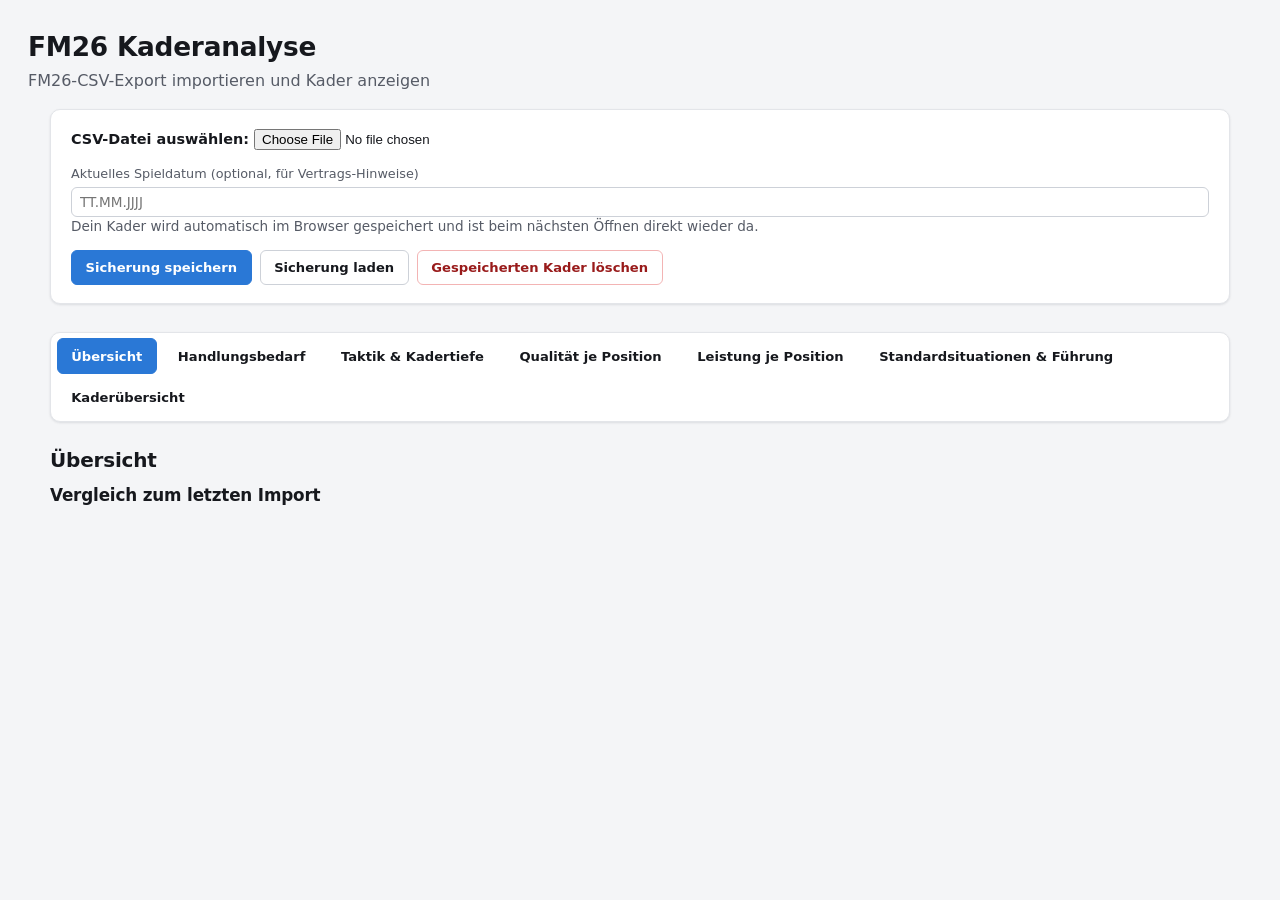
==== index.html @ 470788df "Design-Überarbeitung: konsistentes Token-System, Akzentfarbe, Karten-Look Neues Set an CSS-Variablen" ====
<!DOCTYPE html>
<html lang="de">
<head>
  <meta charset="UTF-8">
  <meta name="viewport" content="width=device-width, initial-scale=1">
  <title>FM26 Kaderanalyse</title>
  <link rel="stylesheet" href="css/styles.css?v=23">
</head>
<body>
  <header>
    <h1>FM26 Kaderanalyse</h1>
    <p>FM26-CSV-Export importieren und Kader anzeigen</p>
  </header>

  <main>
    <section id="import-section">
      <label for="csv-file">CSV-Datei auswählen:</label>
      <input type="file" id="csv-file" accept=".csv">
      <div id="import-status"></div>
      <div class="filter-field reference-date-field">
        <label for="reference-date">Aktuelles Spieldatum (optional, für Vertrags-Hinweise)</label>
        <input type="text" id="reference-date" placeholder="TT.MM.JJJJ">
      </div>
      <p class="standards-note">Dein Kader wird automatisch im Browser gespeichert und ist beim nächsten Öffnen direkt wieder da.</p>
      <div class="storage-actions">
        <button type="button" id="backup-export-btn">Sicherung speichern</button>
        <button type="button" id="backup-import-btn">Sicherung laden</button>
        <input type="file" id="backup-import-input" accept=".json" hidden>
        <button type="button" id="reset-kader-btn">Gespeicherten Kader löschen</button>
      </div>
    </section>

    <nav id="view-nav" class="view-nav" hidden>
      <button type="button" data-tab="uebersicht" class="view-nav-btn">Übersicht</button>
      <button type="button" data-tab="hinweise" class="view-nav-btn">Handlungsbedarf</button>
      <button type="button" data-tab="taktik" class="view-nav-btn">Taktik &amp; Kadertiefe</button>
      <button type="button" data-tab="qualitaet" class="view-nav-btn">Qualität je Position</button>
      <button type="button" data-tab="leistung" class="view-nav-btn">Leistung je Position</button>
      <button type="button" data-tab="standards" class="view-nav-btn">Standardsituationen &amp; Führung</button>
      <button type="button" data-tab="kader" class="view-nav-btn">Kaderübersicht</button>
    </nav>

    <section id="tab-uebersicht" class="app-tab">
      <h2>Übersicht</h2>

      <h3>Vergleich zum letzten Import</h3>
      <div id="import-comparison"></div>
    </section>

    <section id="tab-hinweise" class="app-tab" hidden>
      <h2>Handlungsbedarf</h2>
      <p class="standards-note">Regelbasiert und transparent, keine Blackbox: <strong>Vertrag prüfen</strong> (Vertragsende bald + Spieler wichtig für die Mannschaft), <strong>Verkaufskandidat</strong> (Status "Nicht benötigt" ODER hohes Gehalt für eine kleine Rolle ODER [hohes Gehalt/Marktwert + unterdurchschnittliche Leistung]), <strong>Verleihkandidat</strong> (jung + wenig Einsatzzeit, aber nicht "Nicht benötigt"), <strong>Status-Diskrepanz</strong> (tatsächliche vs. vereinbarte Einsatzzeit weichen stark ab). Häkchen markieren erledigte Punkte nur für diesen Import - beim nächsten Import wieder leer, da sich die Datenbasis dann ohnehin ändert.</p>
      <details id="hint-thresholds-settings" class="quality-settings">
        <summary>Schwellenwerte anpassen (Startpunkt, editierbar)</summary>
        <div id="hint-thresholds-settings-body"></div>
      </details>
      <div id="hints-summary" class="hints-summary"></div>
    </section>

    <section id="tab-taktik" class="app-tab" hidden>
      <h2>Taktik</h2>
      <p class="standards-note">Stelle deine Taktik auf dem Feld zusammen (Formations-Preset oder frei per Drag &amp; Drop) - daraus ergeben sich die benötigten Positionen für die Lücken-Analyse.</p>
      <div id="tactics-presets" class="tactics-presets"></div>
      <div class="tactics-layout">
        <div id="tactics-board" class="tactics-board"></div>
        <div class="tactics-sidebar">
          <h4>Kadertiefe</h4>
          <p class="standards-note">Ziel-Kadertiefe je Position = Starter-Anzahl aus der Taktik × 2 (Rotation/Ausfallsicherheit). Ampel: fehlt (0 Spieler) / dünn (weniger als die Starter selbst) / knapp (Starter gedeckt, keine Rotation) / ok. Kachel anklicken zeigt die passenden Spieler darunter.</p>
          <div id="position-gaps" class="position-gaps"></div>
          <div id="position-gaps-detail"></div>
        </div>
      </div>
    </section>

    <section id="tab-qualitaet" class="app-tab" hidden>
      <h2>Qualität je Position</h2>
      <p class="standards-note">Ø-Wert frei wählbarer Attribute je Position - ein Vorschlag aus FM-Community-Guides als editierbarer Startpunkt, keine feste Bewertungsformel.</p>
      <details id="quality-settings" class="quality-settings">
        <summary>Attribute je Position anpassen (Startpunkt, editierbar)</summary>
        <div id="quality-settings-body"></div>
      </details>
      <p id="quality-no-tactic-note" class="standards-note" hidden></p>
      <div id="quality-table-wrapper"></div>
    </section>

    <section id="tab-leistung" class="app-tab" hidden>
      <h2>Leistung je Position</h2>
      <p class="standards-note">Auf Basis echter Saisondaten (z. B. Durchschnittsnote) statt Attributen/Potenzial. Hat ein Spieler diese Saison noch keine Spiele gemacht, wird übergangsweise seine Vorsaison-Note verwendet, erkennbar am "*" (z. B. im Spielerprofil) - verschwindet automatisch, sobald echte neue Daten da sind.</p>
      <details id="performance-settings" class="quality-settings">
        <summary>Leistungskennzahlen anpassen (Startpunkt, editierbar)</summary>
        <div id="performance-settings-body"></div>
      </details>
      <p id="performance-no-tactic-note" class="standards-note" hidden></p>
      <div id="performance-table-wrapper"></div>
    </section>

    <section id="tab-standards" class="app-tab" hidden>
      <h2>Standardsituationen &amp; Führung</h2>
      <p class="standards-note">Nutzt die echten FM-Attribute (Freistöße, Elfmeter, Führungsqualitäten), sofern im Export vorhanden. Fehlen sie, bleibt die Vorauswahl leer – du kannst unten trotzdem Ersatz-Attribute wählen.</p>
      <details id="standards-settings" class="quality-settings">
        <summary>Attribute je Kategorie anpassen (Startpunkt, editierbar)</summary>
        <div id="standards-settings-body"></div>
      </details>
      <div id="standards-results" class="standards-results"></div>
    </section>

    <section id="tab-kader" class="app-tab" hidden>
      <h2>Kader (<span id="row-count">0</span> Spieler)</h2>
      <p class="standards-note">Alle importierten Spieler mit allen verfügbaren Spalten aus dem Export - filterbar und sortierbar (Klick auf Tabellenkopf), zusätzliche Attribut-Spalten über die Filter dazuwählbar. Über die Häkchen links 2-4 Spieler für den direkten Vergleich auswählbar.</p>
      <div id="filters" class="filters"></div>
      <div id="compare-bar" class="compare-bar" hidden></div>
      <div id="table-wrapper"></div>
    </section>
  </main>

  <script src="js/csvParser.js?v=23"></script>
  <script src="js/players.js?v=23"></script>
  <script src="js/tactics.js?v=23"></script>
  <script src="js/hints.js?v=23"></script>
  <script src="js/quality.js?v=23"></script>
  <script src="js/performance.js?v=23"></script>
  <script src="js/standards.js?v=23"></script>
  <script src="js/storage.js?v=23"></script>
  <script src="js/app.js?v=23"></script>
</body>
</html>
---- css/styles.css ----
/* ---------------------------------------------------------------------
   Design-Tokens - ein Satz Variablen statt verstreuter Hex-Werte, damit
   Farbe/Radius/Abstand/Schatten konsistent bleiben und sich an einer
   Stelle anpassen lassen. Akzentfarbe ist dasselbe validierte Blau wie
   im Spielervergleich-Chart (slot 1 der geprüften Kategorial-Palette,
   siehe compare.js) - dadurch wirkt die App als ein System statt aus
   Einzelteilen zusammengesetzt. Bewusst nur ein Modus (hell) - die App
   hatte nie Dark Mode, ein halbfertiger würde inkonsistenter wirken als
   keiner (siehe README "Erweiterungspunkte").
   --------------------------------------------------------------------- */
:root {
  --color-page: #f4f5f7;
  --color-surface: #ffffff;
  --color-surface-muted: #f7f8fa;
  --color-border: #e3e5e9;
  --color-border-strong: #cdd1d8;
  --color-text: #16181d;
  --color-text-secondary: #565b66;
  --color-text-muted: #8a8f99;

  --color-accent: #2a78d6;
  --color-accent-hover: #1c5cab;
  --color-accent-soft: #eaf1fc;
  --color-accent-soft-border: #cbdcf4;
  --color-accent-contrast: #ffffff;

  --color-good-bg: #e5f7e5;
  --color-good-text: #0a6e0a;
  --color-warn-bg: #fef3c7;
  --color-warn-text: #92400e;
  --color-warn-strong-bg: #fef9c3;
  --color-warn-strong-text: #854d0e;
  --color-danger-bg: #fee2e2;
  --color-danger-text: #991b1b;
  --color-danger-border: #f3b4b4;

  --radius-sm: 6px;
  --radius-md: 10px;
  --radius-pill: 999px;

  --shadow-card: 0 1px 2px rgba(16, 24, 40, 0.04), 0 1px 3px rgba(16, 24, 40, 0.07);
  --shadow-card-hover: 0 2px 4px rgba(16, 24, 40, 0.06), 0 4px 10px rgba(16, 24, 40, 0.08);

  --font-sans: system-ui, -apple-system, "Segoe UI", sans-serif;
}

* {
  box-sizing: border-box;
}

body {
  font-family: var(--font-sans);
  margin: 0;
  padding: 1.75rem;
  background: var(--color-page);
  color: var(--color-text);
  line-height: 1.45;
  -webkit-font-smoothing: antialiased;
}

main {
  max-width: 1180px;
  margin: 0 auto;
}

h1, h2, h3, h4 {
  font-family: var(--font-sans);
  color: var(--color-text);
  letter-spacing: -0.01em;
}

header h1 {
  margin: 0 0 0.2rem;
  font-size: 1.65rem;
  font-weight: 700;
}

header p {
  margin-top: 0;
  color: var(--color-text-secondary);
}

h2 {
  font-size: 1.25rem;
  font-weight: 700;
  margin: 1.75rem 0 0.5rem;
}

.app-tab > h2:first-child {
  margin-top: 0;
}

a {
  color: var(--color-accent);
}

/* ---------------------------------------------------------------------
   Import-Bereich
   --------------------------------------------------------------------- */
#import-section {
  margin-bottom: 1.75rem;
  background: var(--color-surface);
  border: 1px solid var(--color-border);
  border-radius: var(--radius-md);
  box-shadow: var(--shadow-card);
  padding: 1.1rem 1.25rem;
}

#import-section > label {
  font-weight: 600;
  font-size: 0.9rem;
}

#import-status {
  margin-top: 0.75rem;
  font-size: 0.95rem;
}

.reference-date-field {
  margin-top: 0.9rem;
}

/* ---------------------------------------------------------------------
   Buttons - eine gemeinsame Basis für alle button-artigen Elemente,
   Primär-/Gefahren-Varianten setzen nur Farbe/Rand ab. Kein Klassen-
   Umbau in HTML/JS nötig, alle bestehenden Container-Selektoren bleiben.
   --------------------------------------------------------------------- */
.storage-actions button,
.compare-bar button,
.tactics-preset-btn,
.tactics-add button,
.view-nav-btn,
.filters button,
#hint-thresholds-settings-body button {
  padding: 0.45rem 0.85rem;
  font: inherit;
  font-size: 0.82rem;
  font-weight: 600;
  border: 1px solid var(--color-border-strong);
  border-radius: var(--radius-sm);
  background: var(--color-surface);
  color: var(--color-text);
  cursor: pointer;
  transition: background-color 120ms ease, border-color 120ms ease, color 120ms ease, box-shadow 120ms ease;
}

.storage-actions button:hover,
.compare-bar button:hover:not(:disabled),
.tactics-preset-btn:hover,
.tactics-add button:hover,
.view-nav-btn:hover,
.filters button:hover,
#hint-thresholds-settings-body button:hover {
  border-color: var(--color-accent);
  color: var(--color-accent-hover);
}

.storage-actions {
  display: flex;
  flex-wrap: wrap;
  gap: 0.5rem;
  margin-top: 0.6rem;
}

#backup-export-btn {
  border-color: var(--color-accent);
  background: var(--color-accent);
  color: var(--color-accent-contrast);
}

#backup-export-btn:hover {
  background: var(--color-accent-hover);
  border-color: var(--color-accent-hover);
  color: var(--color-accent-contrast);
}

#reset-kader-btn {
  color: var(--color-danger-text);
  border-color: var(--color-danger-border);
}

#reset-kader-btn:hover {
  background: var(--color-danger-bg);
  border-color: var(--color-danger-text);
  color: var(--color-danger-text);
}

/* ---------------------------------------------------------------------
   Spielervergleich-Leiste (Kaderübersicht)
   --------------------------------------------------------------------- */
.compare-bar {
  display: flex;
  flex-wrap: wrap;
  align-items: center;
  gap: 0.75rem;
  margin-top: 0.6rem;
  padding: 0.55rem 0.9rem;
  background: var(--color-accent-soft);
  border: 1px solid var(--color-accent-soft-border);
  border-radius: var(--radius-md);
  font-size: 0.85rem;
  color: var(--color-text);
}

.compare-bar button:first-of-type {
  border-color: var(--color-accent);
  background: var(--color-accent);
  color: var(--color-accent-contrast);
}

.compare-bar button:first-of-type:hover:not(:disabled) {
  background: var(--color-accent-hover);
  border-color: var(--color-accent-hover);
  color: var(--color-accent-contrast);
}

.compare-bar button:disabled {
  cursor: not-allowed;
  opacity: 0.5;
}

/* ---------------------------------------------------------------------
   Taktik-Presets
   --------------------------------------------------------------------- */
.tactics-presets {
  display: flex;
  flex-wrap: wrap;
  align-items: center;
  gap: 0.4rem;
  margin-bottom: 0.9rem;
}

.tactics-preset-btn.active {
  background: var(--color-accent);
  color: var(--color-accent-contrast);
  border-color: var(--color-accent);
}

.tactics-add {
  display: flex;
  align-items: center;
  gap: 0.4rem;
  margin-left: 0.5rem;
  font-size: 0.8rem;
}

.tactics-add select {
  padding: 0.35rem 0.5rem;
  font-size: 0.8rem;
  border: 1px solid var(--color-border-strong);
  border-radius: var(--radius-sm);
  background: var(--color-surface);
  color: var(--color-text);
}

.tactics-layout {
  display: flex;
  flex-wrap: wrap;
  align-items: flex-start;
  gap: 1.5rem;
}

.tactics-sidebar {
  flex: 1;
  min-width: 220px;
}

.tactics-sidebar h4 {
  margin: 0 0 0.5rem 0;
  font-size: 1rem;
}

.tactics-board {
  position: relative;
  width: 100%;
  max-width: 360px;
  flex-shrink: 0;
  aspect-ratio: 2 / 3;
  background: linear-gradient(180deg, #2f9e44, #278a3b);
  border: 2px solid #fff;
  border-radius: var(--radius-md);
  box-shadow: var(--shadow-card);
  margin-bottom: 1rem;
  overflow: hidden;
  touch-action: none;
}

.tactics-halfway-line {
  position: absolute;
  left: 0;
  right: 0;
  top: 50%;
  height: 2px;
  background: rgba(255, 255, 255, 0.6);
}

.tactics-center-circle {
  position: absolute;
  left: 50%;
  top: 50%;
  width: 70px;
  height: 70px;
  margin-left: -35px;
  margin-top: -35px;
  border: 2px solid rgba(255, 255, 255, 0.6);
  border-radius: 50%;
}

.tactics-box {
  position: absolute;
  left: 25%;
  width: 50%;
  height: 12%;
  border: 2px solid rgba(255, 255, 255, 0.6);
}

.tactics-box-top {
  top: 0;
  border-top: none;
}

.tactics-box-bottom {
  bottom: 0;
  border-bottom: none;
}

.tactics-zone-line {
  position: absolute;
  top: 0;
  bottom: 0;
  border-left: 1px dashed rgba(255, 255, 255, 0.35);
  pointer-events: none;
}

.tactics-zone-label {
  position: absolute;
  top: 0.3rem;
  transform: translateX(-50%);
  color: rgba(255, 255, 255, 0.55);
  font-size: 0.7rem;
  font-weight: 600;
  pointer-events: none;
}

.tactics-row-line {
  position: absolute;
  left: 0;
  right: 0;
  border-top: 1px dashed rgba(255, 255, 255, 0.25);
  pointer-events: none;
}

.tactics-row-label {
  position: absolute;
  left: 0.3rem;
  transform: translateY(-50%);
  color: rgba(255, 255, 255, 0.45);
  font-size: 0.6rem;
  font-weight: 600;
  pointer-events: none;
}

.tactic-marker {
  position: absolute;
  transform: translate(-50%, -50%);
  padding: 0.3rem 0.55rem;
  border-radius: var(--radius-pill);
  background: var(--color-accent);
  color: #fff;
  display: flex;
  align-items: center;
  justify-content: center;
  font-size: 0.65rem;
  font-weight: 700;
  white-space: nowrap;
  cursor: grab;
  user-select: none;
  touch-action: none;
  box-shadow: 0 1px 3px rgba(0, 0, 0, 0.25);
}

.tactic-marker:active {
  cursor: grabbing;
}

.tactic-marker-remove {
  position: absolute;
  top: -6px;
  right: -6px;
  width: 16px;
  height: 16px;
  background: #dc2626;
  color: #fff;
  border-radius: 50%;
  font-size: 0.65rem;
  line-height: 16px;
  text-align: center;
  cursor: pointer;
}

/* ---------------------------------------------------------------------
   Positionslücken (Kadertiefe)
   --------------------------------------------------------------------- */
.position-gaps {
  display: flex;
  flex-wrap: wrap;
  gap: 0.4rem;
  margin-bottom: 1rem;
}

.position-gap-chip {
  background: var(--color-accent-soft);
  color: var(--color-accent-hover);
  border-radius: var(--radius-sm);
  padding: 0.3rem 0.65rem;
  font-size: 0.85rem;
  font-weight: 600;
  cursor: pointer;
  border: 2px solid transparent;
  transition: border-color 120ms ease;
}

.position-gap-chip.selected {
  border-color: var(--color-accent);
}

.position-gap-chip.tight {
  background: var(--color-warn-strong-bg);
  color: var(--color-warn-strong-text);
}

.position-gap-chip.thin {
  background: var(--color-warn-bg);
  color: var(--color-warn-text);
}

.position-gap-chip.missing {
  background: var(--color-danger-bg);
  color: var(--color-danger-text);
}

/* ---------------------------------------------------------------------
   Haupt-Navigation
   --------------------------------------------------------------------- */
.view-nav {
  display: flex;
  flex-wrap: wrap;
  gap: 0.4rem;
  margin-bottom: 1.5rem;
  padding: 0.35rem;
  background: var(--color-surface);
  border: 1px solid var(--color-border);
  border-radius: var(--radius-md);
  box-shadow: var(--shadow-card);
}

.view-nav-btn {
  border-color: transparent;
}

.view-nav-btn.active {
  background: var(--color-accent);
  color: var(--color-accent-contrast);
  border-color: var(--color-accent);
}

.view-nav-btn.active:hover {
  color: var(--color-accent-contrast);
}

.app-tab h3 {
  margin-top: 1.75rem;
  margin-bottom: 0.5rem;
  font-size: 1.05rem;
}

.app-tab h3:first-of-type {
  margin-top: 0.5rem;
}

/* ---------------------------------------------------------------------
   Karten - gemeinsames Muster für Hinweis-Boxen, Einstellungs-Panels,
   Standardsituationen-Kategorien: weiße Fläche, dezenter Rand + Schatten
   statt reinem Flat-Border, damit sich Inhalt vom Seitenhintergrund abhebt.
   --------------------------------------------------------------------- */
.hints-summary {
  display: flex;
  flex-wrap: wrap;
  gap: 0.75rem;
}

.hint-summary-box {
  background: var(--color-surface);
  border: 1px solid var(--color-border);
  border-radius: var(--radius-md);
  box-shadow: var(--shadow-card);
  padding: 0.7rem 1rem;
  min-width: 200px;
  font-size: 0.85rem;
}

.hint-summary-title {
  font-weight: 700;
  margin-bottom: 0.35rem;
}

.hint-summary-box ul {
  margin: 0;
  padding-left: 1.1rem;
}

.hint-summary-box li {
  list-style: none;
  margin-left: -1.1rem;
  padding: 0.1rem 0;
}

.hint-resolved-checkbox {
  margin-right: 0.4rem;
}

.hint-summary-box li.resolved {
  color: var(--color-text-muted);
  text-decoration: line-through;
}

.quality-settings {
  background: var(--color-surface);
  border: 1px solid var(--color-border);
  border-radius: var(--radius-md);
  box-shadow: var(--shadow-card);
  padding: 0.6rem 1rem;
  margin-bottom: 0.6rem;
}

.quality-settings summary {
  cursor: pointer;
  font-size: 0.85rem;
  font-weight: 600;
  color: var(--color-text-secondary);
}

#quality-settings-body,
#hint-thresholds-settings-body {
  display: flex;
  flex-wrap: wrap;
  gap: 0.75rem;
  margin-top: 0.85rem;
  align-items: flex-end;
}

#hint-thresholds-settings-body input {
  width: 5rem;
}

/* Reset-Button immer in eigener Zeile unter den Feldern, statt neben dem
   deutlich höheren Checkbox-Feld zu schweben (beide sind Flex-Items in
   #hint-thresholds-settings-body). */
#hint-thresholds-settings-body > button {
  flex: 1 0 100%;
}

/* Die 8 Einsatzstatus-Namen sind länger als typische Attribut-Kürzel (z.B.
   "Talent vor Durchbruch") - breiter/höher als die Standard-Checkbox-Gruppe,
   damit alle ohne Scrollen sichtbar sind. */
#hint-thresholds-settings-body .checkbox-group {
  width: 300px;
  max-height: 260px;
}

#quality-table-wrapper,
#performance-table-wrapper {
  overflow-x: auto;
  border: 1px solid var(--color-border);
  border-radius: var(--radius-md);
  box-shadow: var(--shadow-card);
  background: var(--color-surface);
}

.standards-note {
  font-size: 0.85rem;
  color: var(--color-text-secondary);
  margin-top: 0;
}

.standards-results {
  display: flex;
  flex-wrap: wrap;
  gap: 0.75rem;
}

.standards-category {
  background: var(--color-surface);
  border: 1px solid var(--color-border);
  border-radius: var(--radius-md);
  box-shadow: var(--shadow-card);
  padding: 0.7rem 1rem;
  min-width: 220px;
  font-size: 0.85rem;
}

.standards-category h4 {
  margin: 0 0 0.4rem 0;
  font-size: 0.9rem;
}

.standards-category ol {
  margin: 0;
  padding-left: 1.2rem;
}

.standards-category .standards-role {
  color: var(--color-text-secondary);
  font-size: 0.8rem;
}

.warnings {
  color: var(--color-warn-text);
  background: var(--color-warn-bg);
  padding: 0.5rem 1rem;
  border-radius: var(--radius-sm);
  margin-top: 0.5rem;
}

/* ---------------------------------------------------------------------
   Filter / Formularfelder
   --------------------------------------------------------------------- */
.filters {
  display: flex;
  flex-wrap: wrap;
  gap: 0.75rem;
  align-items: flex-end;
  background: var(--color-surface);
  border: 1px solid var(--color-border);
  border-radius: var(--radius-md);
  box-shadow: var(--shadow-card);
  padding: 0.85rem 1.1rem;
  margin-bottom: 1rem;
}

.filter-field {
  display: flex;
  flex-direction: column;
  gap: 0.25rem;
  font-size: 0.8rem;
}

.filter-field label {
  color: var(--color-text-secondary);
}

.filter-field input,
.filter-field select,
#reference-date {
  padding: 0.35rem 0.5rem;
  font-size: 0.85rem;
  font-family: inherit;
  border: 1px solid var(--color-border-strong);
  border-radius: var(--radius-sm);
  background: var(--color-surface);
  color: var(--color-text);
}

.filter-field input:focus,
.filter-field select:focus,
#reference-date:focus,
.checkbox-group input:focus-visible {
  outline: 2px solid var(--color-accent);
  outline-offset: 1px;
}

.checkbox-group {
  display: flex;
  flex-wrap: wrap;
  align-content: flex-start;
  gap: 0.3rem;
  width: 260px;
  max-height: 130px;
  overflow-y: auto;
  padding: 0.35rem;
  border: 1px solid var(--color-border);
  border-radius: var(--radius-sm);
  background: var(--color-surface-muted);
}

.checkbox-chip {
  display: flex;
  align-items: center;
  gap: 0.25rem;
  background: var(--color-surface);
  border: 1px solid var(--color-border);
  border-radius: var(--radius-pill);
  padding: 0.2rem 0.55rem;
  font-size: 0.8rem;
  cursor: pointer;
  transition: border-color 120ms ease;
}

.checkbox-chip:hover {
  border-color: var(--color-accent);
}

.filters button {
  height: fit-content;
}

/* ---------------------------------------------------------------------
   Tabellen
   --------------------------------------------------------------------- */
th.sortable {
  cursor: pointer;
  user-select: none;
}

th.sortable:hover {
  background: var(--color-accent-soft);
}

#table-wrapper,
#previous-import-table-wrapper,
#position-gaps-detail-table-wrapper {
  overflow-x: auto;
  max-height: 70vh;
  border: 1px solid var(--color-border);
  border-radius: var(--radius-md);
  box-shadow: var(--shadow-card);
  background: var(--color-surface);
}

#previous-import-table-wrapper {
  margin-top: 0.75rem;
}

.position-gap-detail-heading {
  font-weight: 700;
  margin: 0.75rem 0 0.4rem 0;
  font-size: 0.9rem;
}

table {
  border-collapse: collapse;
  width: 100%;
  font-size: 0.85rem;
}

th, td {
  padding: 0.5rem 0.7rem;
  border-bottom: 1px solid var(--color-border);
  text-align: left;
  white-space: nowrap;
}

thead th {
  position: sticky;
  top: 0;
  background: var(--color-surface-muted);
  color: var(--color-text-secondary);
  font-weight: 700;
  font-size: 0.78rem;
  text-transform: uppercase;
  letter-spacing: 0.02em;
  border-bottom: 1px solid var(--color-border-strong);
}

tbody tr:nth-child(even) {
  background: var(--color-surface-muted);
}

tbody tr.clickable-row {
  cursor: pointer;
  transition: background-color 100ms ease;
}

tbody tr.clickable-row:hover {
  background: var(--color-accent-soft);
}

/* ---------------------------------------------------------------------
   Spielerprofil / Positions-Detail
   --------------------------------------------------------------------- */
.profile-page {
  max-width: 680px;
  margin: 0 auto;
}

.position-page {
  max-width: none;
  margin: 0;
}

#profile-content h1,
#position-content h1,
#compare-content h1 {
  margin-top: 0;
  margin-bottom: 0.15rem;
  font-size: 1.5rem;
  font-weight: 700;
}

.profile-subtitle {
  margin-top: 0;
  color: var(--color-text-secondary);
}

.profile-note-label {
  display: block;
  margin-top: 1rem;
  font-size: 0.8rem;
  color: var(--color-text-secondary);
}

.profile-note {
  display: block;
  width: 100%;
  box-sizing: border-box;
  min-height: 4rem;
  margin-top: 0.35rem;
  padding: 0.55rem;
  font-family: inherit;
  font-size: 0.9rem;
  border: 1px solid var(--color-border-strong);
  border-radius: var(--radius-sm);
  resize: vertical;
}

.profile-note:focus {
  outline: 2px solid var(--color-accent);
  outline-offset: 1px;
}

.profile-fields {
  display: grid;
  grid-template-columns: minmax(140px, 40%) 1fr;
  gap: 0.45rem 1rem;
  margin-top: 1.1rem;
  font-size: 0.9rem;
  background: var(--color-surface);
  border: 1px solid var(--color-border);
  border-radius: var(--radius-md);
  box-shadow: var(--shadow-card);
  padding: 0.9rem 1.1rem;
}

.profile-fields dt {
  color: var(--color-text-secondary);
}

.profile-fields dd {
  margin: 0;
}

/* ---------------------------------------------------------------------
   Spielervergleich (compare.html/compare.js) - grüne Markierung nur bei
   echten Leistungswerten (siehe compare.js), Statusfarbe statt einer
   Serienfarbe, da sie einen Zustand ("bester Wert") statt eine Identität
   ausdrückt.
   --------------------------------------------------------------------- */
.compare-best {
  background: var(--color-good-bg);
  color: var(--color-good-text);
  font-weight: 700;
}

.compare-chart-swatch {
  display: inline-block;
  width: 10px;
  height: 10px;
  border-radius: 2px;
  margin-right: 0.35rem;
  vertical-align: middle;
}

.compare-chart-legend {
  display: flex;
  flex-wrap: wrap;
  gap: 0.9rem;
  margin: 0.5rem 0 1.1rem;
  font-size: 0.85rem;
  color: var(--color-text-secondary);
}

.compare-chart-legend-item {
  display: flex;
  align-items: center;
}

.compare-chart-row {
  margin-bottom: 1.1rem;
}

.compare-chart-row-label {
  font-size: 0.8rem;
  font-weight: 700;
  color: var(--color-text-secondary);
  margin-bottom: 0.35rem;
}

.compare-chart-bars {
  display: flex;
  flex-direction: column;
  gap: 0.3rem;
}

.compare-chart-bar-item {
  display: flex;
  align-items: center;
  gap: 0.6rem;
}

.compare-chart-bar-name {
  width: 160px;
  flex: 0 0 auto;
  font-size: 0.8rem;
  overflow: hidden;
  text-overflow: ellipsis;
  white-space: nowrap;
}

.compare-chart-bar-track {
  flex: 1 1 auto;
  height: 20px;
  background: var(--color-surface-muted);
  border: 1px solid var(--color-border);
  border-radius: var(--radius-sm);
  overflow: hidden;
}

.compare-chart-bar-fill {
  height: 100%;
  border-radius: 0 var(--radius-sm) var(--radius-sm) 0;
  min-width: 2px;
}

.compare-chart-bar-value {
  width: 70px;
  flex: 0 0 auto;
  text-align: right;
  font-size: 0.8rem;
  font-variant-numeric: tabular-nums;
}

.compare-best-text {
  color: var(--color-good-text);
  font-weight: 700;
}
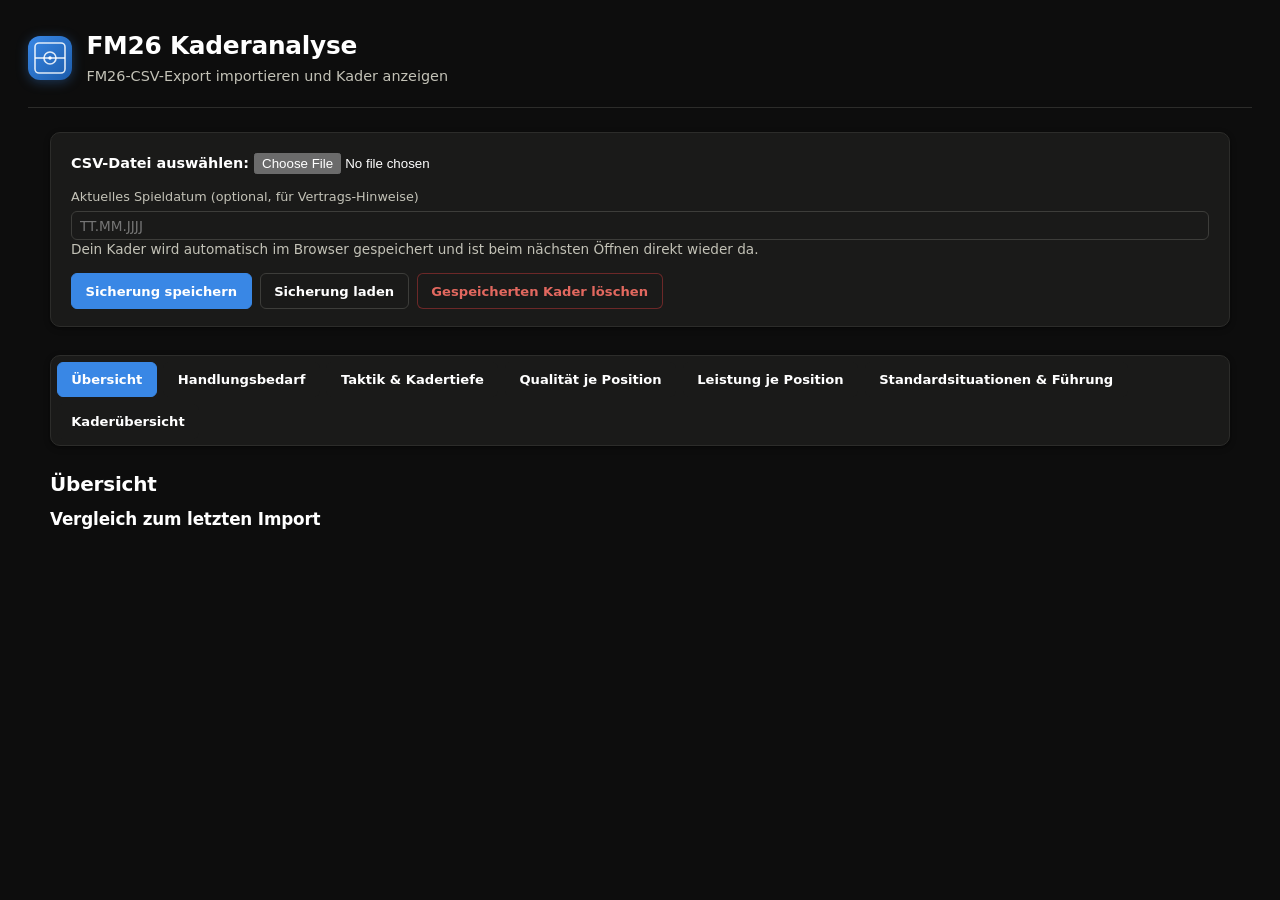
==== commit f7af7251: "Dunkles Theme, Logo im Kopfbereich, Spielerprofil in Abschnitte gebündelt Design-Feedback: dunklerer" ====
--- a/index.html
+++ b/index.html
@@ -4,12 +4,28 @@
   <meta charset="UTF-8">
   <meta name="viewport" content="width=device-width, initial-scale=1">
   <title>FM26 Kaderanalyse</title>
-  <link rel="stylesheet" href="css/styles.css?v=23">
+  <link rel="icon" href="data:image/svg+xml,%3Csvg xmlns='http://www.w3.org/2000/svg' viewBox='0 0 44 44'%3E%3Cdefs%3E%3ClinearGradient id='g' x1='0' y1='0' x2='44' y2='44' gradientUnits='userSpaceOnUse'%3E%3Cstop stop-color='%233987e5'/%3E%3Cstop offset='1' stop-color='%231c5cab'/%3E%3C/linearGradient%3E%3C/defs%3E%3Crect width='44' height='44' rx='12' fill='url(%23g)'/%3E%3Crect x='7' y='7' width='30' height='30' rx='4' fill='none' stroke='white' stroke-opacity='0.85' stroke-width='1.6'/%3E%3Cline x1='7' y1='22' x2='37' y2='22' stroke='white' stroke-opacity='0.85' stroke-width='1.6'/%3E%3Ccircle cx='22' cy='22' r='6' fill='none' stroke='white' stroke-opacity='0.85' stroke-width='1.6'/%3E%3Ccircle cx='22' cy='22' r='1.7' fill='white'/%3E%3C/svg%3E">
+  <link rel="stylesheet" href="css/styles.css?v=24">
 </head>
 <body>
-  <header>
-    <h1>FM26 Kaderanalyse</h1>
-    <p>FM26-CSV-Export importieren und Kader anzeigen</p>
+  <header class="app-header">
+    <svg class="app-logo" width="44" height="44" viewBox="0 0 44 44" fill="none" xmlns="http://www.w3.org/2000/svg" aria-hidden="true">
+      <defs>
+        <linearGradient id="logoGradient" x1="0" y1="0" x2="44" y2="44" gradientUnits="userSpaceOnUse">
+          <stop stop-color="#3987e5"/>
+          <stop offset="1" stop-color="#1c5cab"/>
+        </linearGradient>
+      </defs>
+      <rect width="44" height="44" rx="12" fill="url(#logoGradient)"/>
+      <rect x="7" y="7" width="30" height="30" rx="4" fill="none" stroke="white" stroke-opacity="0.85" stroke-width="1.6"/>
+      <line x1="7" y1="22" x2="37" y2="22" stroke="white" stroke-opacity="0.85" stroke-width="1.6"/>
+      <circle cx="22" cy="22" r="6" fill="none" stroke="white" stroke-opacity="0.85" stroke-width="1.6"/>
+      <circle cx="22" cy="22" r="1.7" fill="white"/>
+    </svg>
+    <div>
+      <h1>FM26 Kaderanalyse</h1>
+      <p>FM26-CSV-Export importieren und Kader anzeigen</p>
+    </div>
   </header>
 
   <main>
@@ -113,14 +129,14 @@
     </section>
   </main>
 
-  <script src="js/csvParser.js?v=23"></script>
-  <script src="js/players.js?v=23"></script>
-  <script src="js/tactics.js?v=23"></script>
-  <script src="js/hints.js?v=23"></script>
-  <script src="js/quality.js?v=23"></script>
-  <script src="js/performance.js?v=23"></script>
-  <script src="js/standards.js?v=23"></script>
-  <script src="js/storage.js?v=23"></script>
-  <script src="js/app.js?v=23"></script>
+  <script src="js/csvParser.js?v=24"></script>
+  <script src="js/players.js?v=24"></script>
+  <script src="js/tactics.js?v=24"></script>
+  <script src="js/hints.js?v=24"></script>
+  <script src="js/quality.js?v=24"></script>
+  <script src="js/performance.js?v=24"></script>
+  <script src="js/standards.js?v=24"></script>
+  <script src="js/storage.js?v=24"></script>
+  <script src="js/app.js?v=24"></script>
 </body>
 </html>
--- a/css/styles.css
+++ b/css/styles.css
@@ -1,45 +1,49 @@
 /* ---------------------------------------------------------------------
    Design-Tokens - ein Satz Variablen statt verstreuter Hex-Werte, damit
    Farbe/Radius/Abstand/Schatten konsistent bleiben und sich an einer
-   Stelle anpassen lassen. Akzentfarbe ist dasselbe validierte Blau wie
-   im Spielervergleich-Chart (slot 1 der geprüften Kategorial-Palette,
-   siehe compare.js) - dadurch wirkt die App als ein System statt aus
-   Einzelteilen zusammengesetzt. Bewusst nur ein Modus (hell) - die App
-   hatte nie Dark Mode, ein halbfertiger würde inkonsistenter wirken als
-   keiner (siehe README "Erweiterungspunkte").
+   Stelle anpassen lassen. Dunkles Theme (bewusst nur ein Modus, kein
+   Umschalter - die App ist ein privates Ein-Personen-Tool, kein
+   halbfertiger Toggle nötig). Die Farben sind die dokumentierten
+   Dark-Mode-Schritte aus der dataviz-Referenzpalette (siehe compare.js) -
+   dieselbe Quelle wie die Chart-Farben, dadurch wirkt die App als ein
+   System statt aus Einzelteilen zusammengesetzt. Gegen die dunkle Fläche
+   #1a1a19 validiert (validate_palette.js, --mode dark): alle 4 Slots
+   bestehen CVD- und Kontrast-Check ohne Abstriche.
    --------------------------------------------------------------------- */
 :root {
-  --color-page: #f4f5f7;
-  --color-surface: #ffffff;
-  --color-surface-muted: #f7f8fa;
-  --color-border: #e3e5e9;
-  --color-border-strong: #cdd1d8;
-  --color-text: #16181d;
-  --color-text-secondary: #565b66;
-  --color-text-muted: #8a8f99;
-
-  --color-accent: #2a78d6;
-  --color-accent-hover: #1c5cab;
-  --color-accent-soft: #eaf1fc;
-  --color-accent-soft-border: #cbdcf4;
+  color-scheme: dark;
+
+  --color-page: #0d0d0d;
+  --color-surface: #1a1a19;
+  --color-surface-muted: #222220;
+  --color-border: #2c2c2a;
+  --color-border-strong: #3d3d3a;
+  --color-text: #ffffff;
+  --color-text-secondary: #c3c2b7;
+  --color-text-muted: #898781;
+
+  --color-accent: #3987e5;
+  --color-accent-hover: #6da7ec;
+  --color-accent-soft: rgba(57, 135, 229, 0.16);
+  --color-accent-soft-border: rgba(57, 135, 229, 0.4);
   --color-accent-contrast: #ffffff;
 
-  --color-good-bg: #e5f7e5;
-  --color-good-text: #0a6e0a;
-  --color-warn-bg: #fef3c7;
-  --color-warn-text: #92400e;
-  --color-warn-strong-bg: #fef9c3;
-  --color-warn-strong-text: #854d0e;
-  --color-danger-bg: #fee2e2;
-  --color-danger-text: #991b1b;
-  --color-danger-border: #f3b4b4;
+  --color-good-bg: rgba(12, 163, 12, 0.18);
+  --color-good-text: #2fc32f;
+  --color-warn-bg: rgba(250, 178, 25, 0.16);
+  --color-warn-text: #fab219;
+  --color-warn-strong-bg: rgba(250, 178, 25, 0.26);
+  --color-warn-strong-text: #ffc94d;
+  --color-danger-bg: rgba(208, 59, 59, 0.2);
+  --color-danger-text: #e2685f;
+  --color-danger-border: rgba(208, 59, 59, 0.45);
 
   --radius-sm: 6px;
   --radius-md: 10px;
   --radius-pill: 999px;
 
-  --shadow-card: 0 1px 2px rgba(16, 24, 40, 0.04), 0 1px 3px rgba(16, 24, 40, 0.07);
-  --shadow-card-hover: 0 2px 4px rgba(16, 24, 40, 0.06), 0 4px 10px rgba(16, 24, 40, 0.08);
+  --shadow-card: 0 1px 2px rgba(0, 0, 0, 0.3), 0 2px 6px rgba(0, 0, 0, 0.25);
+  --shadow-card-hover: 0 2px 4px rgba(0, 0, 0, 0.35), 0 6px 16px rgba(0, 0, 0, 0.3);
 
   --font-sans: system-ui, -apple-system, "Segoe UI", sans-serif;
 }
@@ -69,14 +73,29 @@
   letter-spacing: -0.01em;
 }
 
+.app-header {
+  display: flex;
+  align-items: center;
+  gap: 0.9rem;
+  padding-bottom: 1.25rem;
+  margin-bottom: 1.5rem;
+  border-bottom: 1px solid var(--color-border);
+}
+
+.app-logo {
+  flex: 0 0 auto;
+  filter: drop-shadow(0 2px 6px rgba(57, 135, 229, 0.35));
+}
+
 header h1 {
-  margin: 0 0 0.2rem;
-  font-size: 1.65rem;
+  margin: 0 0 0.15rem;
+  font-size: 1.55rem;
   font-weight: 700;
 }
 
 header p {
-  margin-top: 0;
+  margin: 0;
+  font-size: 0.9rem;
   color: var(--color-text-secondary);
 }
 
@@ -276,8 +295,8 @@
   max-width: 360px;
   flex-shrink: 0;
   aspect-ratio: 2 / 3;
-  background: linear-gradient(180deg, #2f9e44, #278a3b);
-  border: 2px solid #fff;
+  background: linear-gradient(180deg, #2b8a3e, #185e26);
+  border: 2px solid var(--color-border-strong);
   border-radius: var(--radius-md);
   box-shadow: var(--shadow-card);
   margin-bottom: 1rem;
@@ -389,10 +408,11 @@
   right: -6px;
   width: 16px;
   height: 16px;
-  background: #dc2626;
-  color: #fff;
+  background: #e2685f;
+  color: #1a1a19;
   border-radius: 50%;
   font-size: 0.65rem;
+  font-weight: 700;
   line-height: 16px;
   text-align: center;
   cursor: pointer;
@@ -828,17 +848,27 @@
   outline-offset: 1px;
 }
 
+/* Spielerprofil - Felder in thematische Abschnitte gebündelt (Basis/
+   Leistung/Attribute/Weitere Felder, siehe profile.js) statt einer langen
+   flachen Liste. Jeder Abschnitt ist eine eigene Karte; Prozentwerte und
+   1-20-Attribute bekommen zusätzlich einen kompakten Balken (dieselbe
+   Optik wie der Spielervergleich-Chart, siehe .compare-chart-bar-*). */
+.profile-sections {
+  display: flex;
+  flex-direction: column;
+  gap: 1rem;
+  margin-top: 1.1rem;
+}
+
+.profile-section {
+  width: 100%;
+}
+
 .profile-fields {
   display: grid;
   grid-template-columns: minmax(140px, 40%) 1fr;
   gap: 0.45rem 1rem;
-  margin-top: 1.1rem;
   font-size: 0.9rem;
-  background: var(--color-surface);
-  border: 1px solid var(--color-border);
-  border-radius: var(--radius-md);
-  box-shadow: var(--shadow-card);
-  padding: 0.9rem 1.1rem;
 }
 
 .profile-fields dt {
@@ -847,6 +877,38 @@
 
 .profile-fields dd {
   margin: 0;
+}
+
+/* Eine Spalte statt eines Rasters - manche Feldnamen sind lang ("Anteil
+   erfolgreicher Zweikämpfe"), die 680px der Profilseite reichen nicht für
+   zwei Spalten ohne Abschneiden. */
+.profile-bar-grid {
+  display: flex;
+  flex-direction: column;
+  gap: 0.35rem;
+}
+
+.profile-fields + .profile-bar-grid {
+  margin-top: 0.75rem;
+}
+
+.profile-bar-grid .compare-chart-bar-name {
+  width: 220px;
+}
+
+.profile-bar-grid .compare-chart-bar-value {
+  width: 40px;
+}
+
+.profile-weitere summary {
+  cursor: pointer;
+  font-size: 0.85rem;
+  font-weight: 600;
+  color: var(--color-text-secondary);
+}
+
+.profile-weitere .profile-fields {
+  margin-top: 0.75rem;
 }
 
 /* ---------------------------------------------------------------------
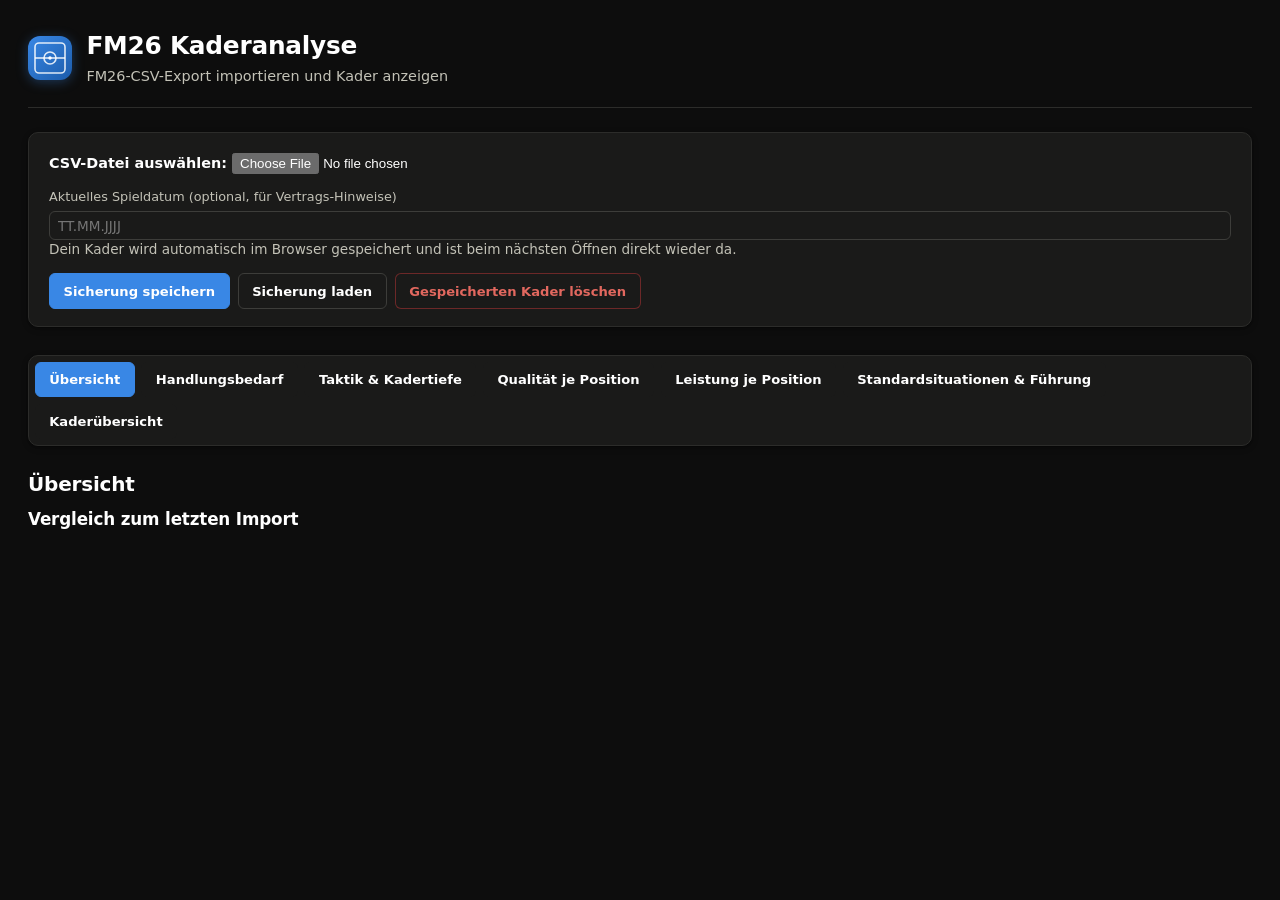
==== commit b8f962a0: "Layout verbreitern, damit Tabellen ohne seitliche Scrollleiste passen main max-width von 1180px auf " ====
--- a/index.html
+++ b/index.html
@@ -5,7 +5,7 @@
   <meta name="viewport" content="width=device-width, initial-scale=1">
   <title>FM26 Kaderanalyse</title>
   <link rel="icon" href="data:image/svg+xml,%3Csvg xmlns='http://www.w3.org/2000/svg' viewBox='0 0 44 44'%3E%3Cdefs%3E%3ClinearGradient id='g' x1='0' y1='0' x2='44' y2='44' gradientUnits='userSpaceOnUse'%3E%3Cstop stop-color='%233987e5'/%3E%3Cstop offset='1' stop-color='%231c5cab'/%3E%3C/linearGradient%3E%3C/defs%3E%3Crect width='44' height='44' rx='12' fill='url(%23g)'/%3E%3Crect x='7' y='7' width='30' height='30' rx='4' fill='none' stroke='white' stroke-opacity='0.85' stroke-width='1.6'/%3E%3Cline x1='7' y1='22' x2='37' y2='22' stroke='white' stroke-opacity='0.85' stroke-width='1.6'/%3E%3Ccircle cx='22' cy='22' r='6' fill='none' stroke='white' stroke-opacity='0.85' stroke-width='1.6'/%3E%3Ccircle cx='22' cy='22' r='1.7' fill='white'/%3E%3C/svg%3E">
-  <link rel="stylesheet" href="css/styles.css?v=24">
+  <link rel="stylesheet" href="css/styles.css?v=25">
 </head>
 <body>
   <header class="app-header">
@@ -129,14 +129,14 @@
     </section>
   </main>
 
-  <script src="js/csvParser.js?v=24"></script>
-  <script src="js/players.js?v=24"></script>
-  <script src="js/tactics.js?v=24"></script>
-  <script src="js/hints.js?v=24"></script>
-  <script src="js/quality.js?v=24"></script>
-  <script src="js/performance.js?v=24"></script>
-  <script src="js/standards.js?v=24"></script>
-  <script src="js/storage.js?v=24"></script>
-  <script src="js/app.js?v=24"></script>
+  <script src="js/csvParser.js?v=25"></script>
+  <script src="js/players.js?v=25"></script>
+  <script src="js/tactics.js?v=25"></script>
+  <script src="js/hints.js?v=25"></script>
+  <script src="js/quality.js?v=25"></script>
+  <script src="js/performance.js?v=25"></script>
+  <script src="js/standards.js?v=25"></script>
+  <script src="js/storage.js?v=25"></script>
+  <script src="js/app.js?v=25"></script>
 </body>
 </html>
--- a/css/styles.css
+++ b/css/styles.css
@@ -63,7 +63,7 @@
 }
 
 main {
-  max-width: 1180px;
+  max-width: 1800px;
   margin: 0 auto;
 }
 
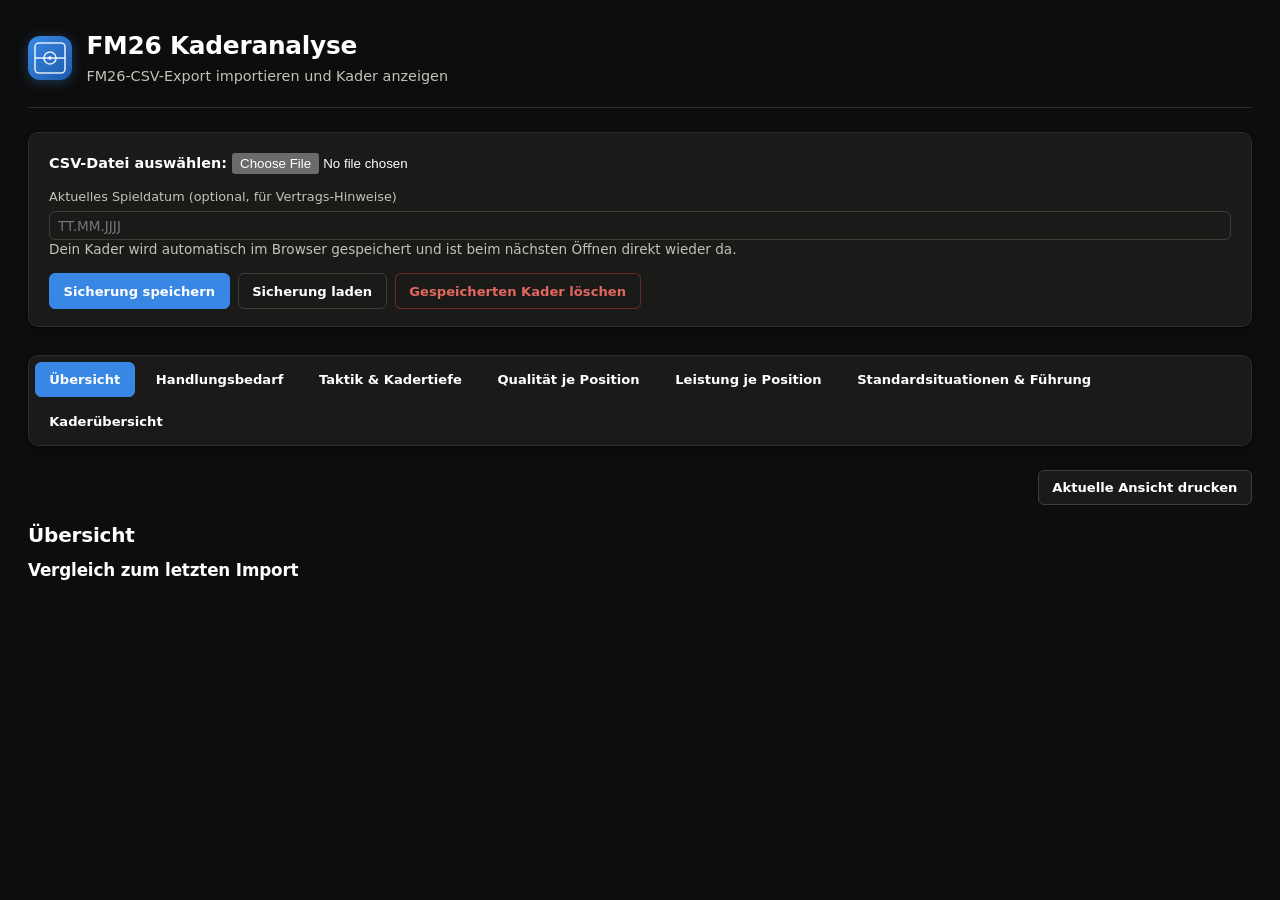
==== commit 23934031: "Add print/export view for all tabs Neuer Button "Aktuelle Ansicht drucken" öffnet den Browser-Druckd" ====
--- a/index.html
+++ b/index.html
@@ -5,7 +5,7 @@
   <meta name="viewport" content="width=device-width, initial-scale=1">
   <title>FM26 Kaderanalyse</title>
   <link rel="icon" href="data:image/svg+xml,%3Csvg xmlns='http://www.w3.org/2000/svg' viewBox='0 0 44 44'%3E%3Cdefs%3E%3ClinearGradient id='g' x1='0' y1='0' x2='44' y2='44' gradientUnits='userSpaceOnUse'%3E%3Cstop stop-color='%233987e5'/%3E%3Cstop offset='1' stop-color='%231c5cab'/%3E%3C/linearGradient%3E%3C/defs%3E%3Crect width='44' height='44' rx='12' fill='url(%23g)'/%3E%3Crect x='7' y='7' width='30' height='30' rx='4' fill='none' stroke='white' stroke-opacity='0.85' stroke-width='1.6'/%3E%3Cline x1='7' y1='22' x2='37' y2='22' stroke='white' stroke-opacity='0.85' stroke-width='1.6'/%3E%3Ccircle cx='22' cy='22' r='6' fill='none' stroke='white' stroke-opacity='0.85' stroke-width='1.6'/%3E%3Ccircle cx='22' cy='22' r='1.7' fill='white'/%3E%3C/svg%3E">
-  <link rel="stylesheet" href="css/styles.css?v=25">
+  <link rel="stylesheet" href="css/styles.css?v=31">
 </head>
 <body>
   <header class="app-header">
@@ -55,6 +55,10 @@
       <button type="button" data-tab="standards" class="view-nav-btn">Standardsituationen &amp; Führung</button>
       <button type="button" data-tab="kader" class="view-nav-btn">Kaderübersicht</button>
     </nav>
+
+    <div id="print-bar" class="print-bar" hidden>
+      <button type="button" id="print-btn">Aktuelle Ansicht drucken</button>
+    </div>
 
     <section id="tab-uebersicht" class="app-tab">
       <h2>Übersicht</h2>
@@ -129,14 +133,14 @@
     </section>
   </main>
 
-  <script src="js/csvParser.js?v=25"></script>
-  <script src="js/players.js?v=25"></script>
-  <script src="js/tactics.js?v=25"></script>
-  <script src="js/hints.js?v=25"></script>
-  <script src="js/quality.js?v=25"></script>
-  <script src="js/performance.js?v=25"></script>
-  <script src="js/standards.js?v=25"></script>
-  <script src="js/storage.js?v=25"></script>
-  <script src="js/app.js?v=25"></script>
+  <script src="js/csvParser.js?v=31"></script>
+  <script src="js/players.js?v=31"></script>
+  <script src="js/tactics.js?v=31"></script>
+  <script src="js/hints.js?v=31"></script>
+  <script src="js/quality.js?v=31"></script>
+  <script src="js/performance.js?v=31"></script>
+  <script src="js/standards.js?v=31"></script>
+  <script src="js/storage.js?v=31"></script>
+  <script src="js/app.js?v=31"></script>
 </body>
 </html>
--- a/css/styles.css
+++ b/css/styles.css
@@ -150,6 +150,7 @@
 .tactics-add button,
 .view-nav-btn,
 .filters button,
+.print-bar button,
 #hint-thresholds-settings-body button {
   padding: 0.45rem 0.85rem;
   font: inherit;
@@ -169,6 +170,7 @@
 .tactics-add button:hover,
 .view-nav-btn:hover,
 .filters button:hover,
+.print-bar button:hover,
 #hint-thresholds-settings-body button:hover {
   border-color: var(--color-accent);
   color: var(--color-accent-hover);
@@ -488,6 +490,12 @@
   color: var(--color-accent-contrast);
 }
 
+.print-bar {
+  display: flex;
+  justify-content: flex-end;
+  margin-bottom: 1rem;
+}
+
 .app-tab h3 {
   margin-top: 1.75rem;
   margin-bottom: 0.5rem;
@@ -799,7 +807,7 @@
    Spielerprofil / Positions-Detail
    --------------------------------------------------------------------- */
 .profile-page {
-  max-width: 680px;
+  max-width: 980px;
   margin: 0 auto;
 }
 
@@ -864,36 +872,40 @@
   width: 100%;
 }
 
-.profile-fields {
+/* Zwei Spalten nebeneinander, wenn die Breite es hergibt (Profilseite ist
+   auf 980px gewachsen) - fällt auf schmalen Bildschirmen automatisch auf
+   eine Spalte zurück. Dasselbe Rasterprinzip wie .profile-bar-grid. */
+.profile-field-grid {
   display: grid;
-  grid-template-columns: minmax(140px, 40%) 1fr;
-  gap: 0.45rem 1rem;
+  grid-template-columns: repeat(auto-fit, minmax(320px, 1fr));
+  gap: 0.4rem 2rem;
   font-size: 0.9rem;
 }
 
-.profile-fields dt {
+.profile-field-item {
+  display: flex;
+  justify-content: space-between;
+  gap: 1rem;
+}
+
+.profile-field-label {
   color: var(--color-text-secondary);
 }
 
-.profile-fields dd {
-  margin: 0;
-}
-
-/* Eine Spalte statt eines Rasters - manche Feldnamen sind lang ("Anteil
-   erfolgreicher Zweikämpfe"), die 680px der Profilseite reichen nicht für
-   zwei Spalten ohne Abschneiden. */
+/* Lange Feldnamen ("Anteil erfolgreicher Zweikämpfe") werden abgeschnitten,
+   tragen aber ein title-Attribut als Tooltip (siehe makeBarGrid in profile.js). */
 .profile-bar-grid {
-  display: flex;
-  flex-direction: column;
-  gap: 0.35rem;
-}
-
-.profile-fields + .profile-bar-grid {
+  display: grid;
+  grid-template-columns: repeat(auto-fit, minmax(420px, 1fr));
+  gap: 0.4rem 2rem;
+}
+
+.profile-field-grid + .profile-bar-grid {
   margin-top: 0.75rem;
 }
 
 .profile-bar-grid .compare-chart-bar-name {
-  width: 220px;
+  width: 200px;
 }
 
 .profile-bar-grid .compare-chart-bar-value {
@@ -907,7 +919,7 @@
   color: var(--color-text-secondary);
 }
 
-.profile-weitere .profile-fields {
+.profile-weitere .profile-field-grid {
   margin-top: 0.75rem;
 }
 
@@ -1005,3 +1017,151 @@
   color: var(--color-good-text);
   font-weight: 700;
 }
+
+/* ---------------------------------------------------------------------
+   Schmale Bildschirme (Handy) - der Rest der App ist dank flex-wrap/
+   auto-fit-Rastern schon von selbst responsiv (getestet bei 375px:
+   Filter, Taktik-Board, Karten, Balken-Raster stapeln sauber ohne
+   horizontales Seiten-Scrollen). Zwei gezielte Korrekturen bleiben:
+   die Haupt-Navigation wirkt mit ungleich breiten, zeilenweise
+   umbrechenden Buttons unruhig, und breite Tabellen scrollen zwar
+   schon innerhalb ihres Wrappers (siehe #table-wrapper), aber ohne
+   sichtbaren Scrollbalken ist auf einem Touch-Gerät nicht erkennbar,
+   dass dort seitlich gewischt werden kann.
+   --------------------------------------------------------------------- */
+@media (max-width: 600px) {
+  body {
+    padding: 1rem;
+  }
+
+  .view-nav {
+    flex-direction: column;
+  }
+
+  .view-nav-btn {
+    width: 100%;
+    text-align: left;
+  }
+
+  #table-wrapper,
+  #previous-import-table-wrapper,
+  #position-gaps-detail-table-wrapper {
+    scrollbar-width: thin;
+  }
+
+  #table-wrapper::-webkit-scrollbar,
+  #previous-import-table-wrapper::-webkit-scrollbar,
+  #position-gaps-detail-table-wrapper::-webkit-scrollbar {
+    height: 6px;
+  }
+
+  #table-wrapper::-webkit-scrollbar-thumb,
+  #previous-import-table-wrapper::-webkit-scrollbar-thumb,
+  #position-gaps-detail-table-wrapper::-webkit-scrollbar-thumb {
+    background: var(--color-border-strong);
+    border-radius: 3px;
+  }
+}
+
+/* ---------------------------------------------------------------------
+   Druckansicht - druckt die gerade sichtbare Ansicht (Reiter), Rest
+   entscheidet switchTab wie gehabt. Die einfachste Lösung, weil die App
+   ohnehin per Design-Tokens arbeitet: die Tokens selbst auf ein helles,
+   tintensparendes Farbschema umstellen (das dunkle Theme ist nur für den
+   Bildschirm gedacht) - der Großteil der Komponenten passt sich dadurch
+   automatisch an, ohne jede Karte/Tabelle einzeln umzustellen. Dazu
+   gezielt die Steuer-/Eingabe-Elemente ausblenden (Import-Bereich, Nav,
+   Einstellungs-Panels, Vergleichsauswahl, Druck-Button selbst) und
+   Tabellen von ihrer Bildschirm-Scrollbegrenzung befreien, damit der
+   Inhalt vollständig über mehrere Seiten läuft statt abgeschnitten zu
+   werden. */
+@page {
+  size: landscape;
+  margin: 12mm;
+}
+
+@media print {
+  :root {
+    color-scheme: light;
+    --color-page: #ffffff;
+    --color-surface: #ffffff;
+    --color-surface-muted: #f2f2f2;
+    --color-border: #ccc;
+    --color-border-strong: #999;
+    --color-text: #000000;
+    --color-text-secondary: #333333;
+    --color-text-muted: #666666;
+    --color-accent: #1c5cab;
+    --color-accent-hover: #1c5cab;
+    --color-accent-soft: #eef2ff;
+    --color-accent-soft-border: #ccd4f5;
+    --color-accent-contrast: #ffffff;
+    --color-good-bg: #e5f7e5;
+    --color-good-text: #0a6e0a;
+    --color-warn-bg: #fef3c7;
+    --color-warn-text: #92400e;
+    --color-warn-strong-bg: #fef9c3;
+    --color-warn-strong-text: #854d0e;
+    --color-danger-bg: #fee2e2;
+    --color-danger-text: #991b1b;
+    --color-danger-border: #f3b4b4;
+    --shadow-card: none;
+    --shadow-card-hover: none;
+  }
+
+  main {
+    max-width: none;
+  }
+
+  /* Steuerung/Eingabe - nicht Teil des Berichts, den man drucken will. */
+  #import-section,
+  .view-nav,
+  .print-bar,
+  .compare-bar,
+  .filters,
+  #quality-settings,
+  #performance-settings,
+  #standards-settings,
+  #hint-thresholds-settings,
+  #compare-attribute-picker,
+  .app-logo {
+    display: none !important;
+  }
+
+  /* "Vgl."-Auswahlspalte ist nur am Bildschirm relevant. */
+  #tab-kader #table-wrapper th:first-child,
+  #tab-kader #table-wrapper td:first-child {
+    display: none;
+  }
+
+  /* Volle Tabellenhöhe statt Scroll-Ausschnitt - der Browser druckt eine
+     lange Tabelle ohnehin über mehrere Seiten und wiederholt den Kopf. */
+  #table-wrapper,
+  #previous-import-table-wrapper,
+  #position-gaps-detail-table-wrapper,
+  #quality-table-wrapper,
+  #performance-table-wrapper {
+    max-height: none;
+    overflow: visible;
+  }
+
+  thead th {
+    position: static;
+  }
+
+  tbody tr.clickable-row {
+    cursor: default;
+  }
+
+  /* Das Taktik-Feld nie mitten im Spielfeld auf die nächste Seite umbrechen -
+     lieber als Ganzes auf die nächste Seite rutschen, falls es auf der
+     aktuellen nicht mehr passt. */
+  .tactics-board {
+    break-inside: avoid;
+  }
+
+  .hint-summary-box,
+  .standards-category {
+    break-inside: avoid;
+  }
+}
